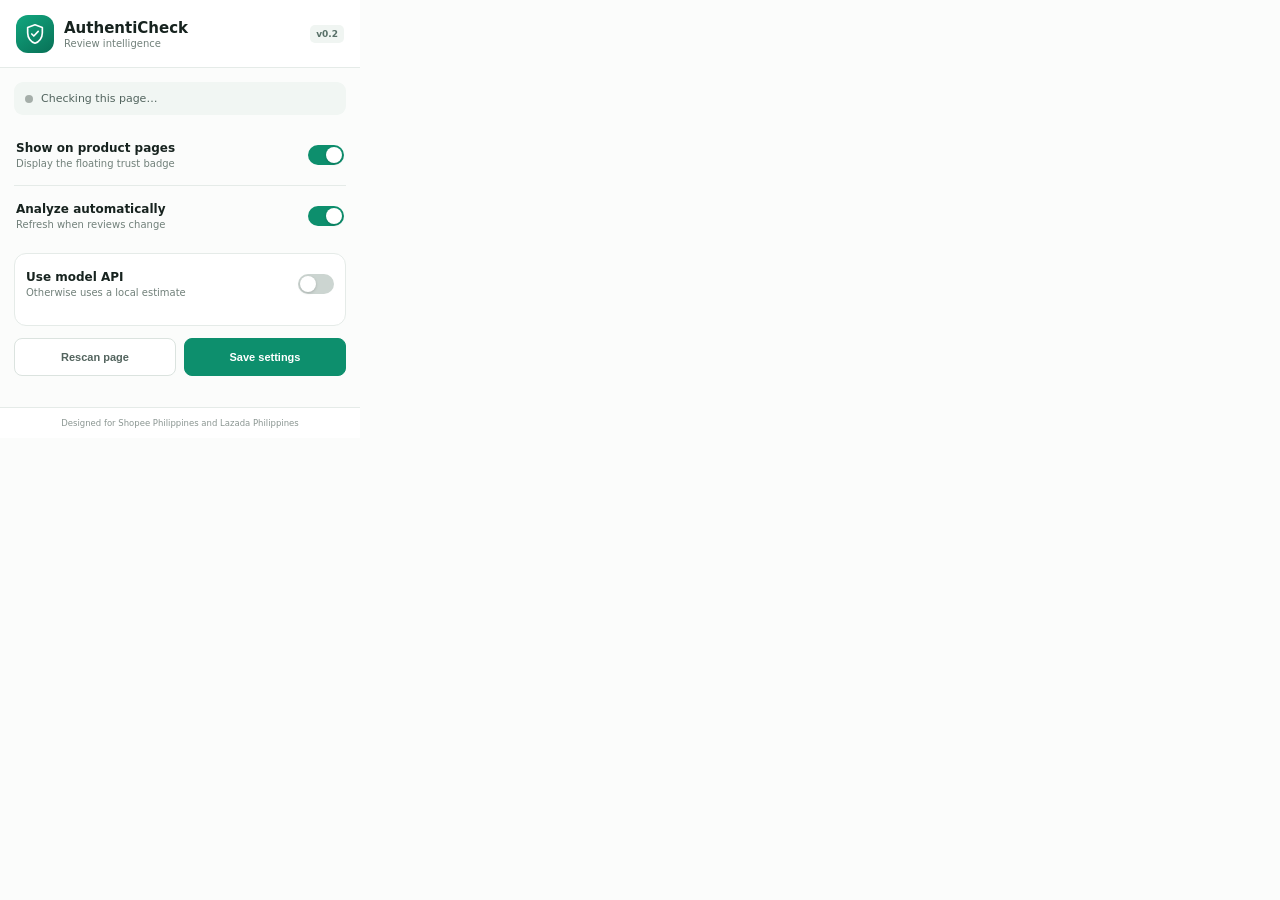
==== extension/popup.html @ 3b3127de "Strengthen local API and review UX This update hardens the local model API contract with endpoint va" ====
<!doctype html>
<html lang="en">
  <head>
    <meta charset="UTF-8" />
    <meta name="viewport" content="width=device-width, initial-scale=1" />
    <title>AuthentiCheck</title>
    <link rel="stylesheet" href="popup.css" />
  </head>
  <body>
    <header>
      <span class="logo">
        <svg viewBox="0 0 24 24"><path d="m12 2 8 3v6c0 5.1-3.4 9.6-8 11-4.6-1.4-8-5.9-8-11V5l8-3Z"/><path d="m8.5 12 2.2 2.2 4.8-5"/></svg>
      </span>
      <div><strong>AuthentiCheck</strong><small>Review intelligence</small></div>
      <span class="version">v0.2</span>
    </header>

    <main>
      <div class="support" id="supportState"><i></i><span>Checking this page…</span></div>

      <label class="setting">
        <span><strong>Show on product pages</strong><small>Display the floating trust badge</small></span>
        <input type="checkbox" id="enabled" checked />
        <i class="toggle"></i>
      </label>

      <label class="setting">
        <span><strong>Analyze automatically</strong><small>Refresh when reviews change</small></span>
        <input type="checkbox" id="autoAnalyze" checked />
        <i class="toggle"></i>
      </label>

      <div class="api-card">
        <label class="setting api-switch">
          <span><strong>Use model API</strong><small>Otherwise uses a local estimate</small></span>
          <input type="checkbox" id="useApi" />
          <i class="toggle"></i>
        </label>
        <label class="endpoint" id="endpointWrap">
          <span>Local API endpoint</span>
          <input id="apiEndpoint" type="url" value="http://127.0.0.1:8000/analyze" />
          <small class="api-note">If the model is unavailable, the panel will show an error and let you explicitly choose a heuristic preview.</small>
        </label>
      </div>

      <div class="actions">
        <button class="secondary" id="rescan">Rescan page</button>
        <button class="primary" id="save">Save settings</button>
      </div>
      <p class="notice" id="notice">Settings saved</p>
    </main>

    <footer>Designed for Shopee Philippines and Lazada Philippines</footer>
    <script src="popup.js"></script>
  </body>
</html>
---- extension/popup.css ----
:root { --ink:#17231f; --muted:#71807a; --green:#0d8f6d; --soft:#eaf7f2; --line:#e5ebe8; }
* { box-sizing:border-box; }
body { width:360px; margin:0; color:var(--ink); background:#fbfcfb; font-family:Inter,ui-sans-serif,system-ui,-apple-system,"Segoe UI",sans-serif; }
svg { width:22px; fill:none; stroke:currentColor; stroke-width:1.8; stroke-linecap:round; stroke-linejoin:round; }
header { height:68px; display:flex; align-items:center; gap:10px; padding:0 16px; background:white; border-bottom:1px solid var(--line); }
.logo { width:38px; height:38px; display:grid; place-items:center; color:white; background:linear-gradient(145deg,#12a77f,#087056); border-radius:12px; }
header div { display:flex; flex:1; flex-direction:column; } header strong { font-size:15px; } header small { margin-top:1px; color:var(--muted); font-size:10px; }.version { padding:4px 6px; color:#587068; background:#f0f5f2; border-radius:5px; font-size:9px; font-weight:700; }
main { padding:14px; }.support { display:flex; align-items:center; gap:8px; margin-bottom:10px; padding:10px 11px; color:#52645e; background:#f1f6f3; border-radius:9px; font-size:11px; }.support i { width:8px; height:8px; background:#a5aea9; border-radius:50%; }.support.ok i { background:var(--green); box-shadow:0 0 0 4px rgba(13,143,109,.1); }.support.unsupported { color:#805f31; background:#fff7e9; }.support.unsupported i { background:#e6a43d; }
.setting { min-height:60px; position:relative; display:flex; align-items:center; padding:10px 2px; cursor:pointer; }.setting + .setting { border-top:1px solid var(--line); }.setting > span { display:flex; flex:1; flex-direction:column; }.setting strong { font-size:12px; }.setting small { margin-top:3px; color:var(--muted); font-size:10px; }.setting input { position:absolute; opacity:0; }.toggle { width:36px; height:20px; position:relative; background:#ccd5d1; border-radius:20px; transition:.2s; }.toggle:after { content:""; width:16px; height:16px; position:absolute; top:2px; left:2px; background:white; border-radius:50%; box-shadow:0 1px 3px rgba(0,0,0,.18); transition:.2s; }.setting input:checked + .toggle { background:var(--green); }.setting input:checked + .toggle:after { transform:translateX(16px); }
.api-card { margin-top:8px; padding:0 11px 11px; background:white; border:1px solid var(--line); border-radius:12px; }.api-switch { padding-left:0; padding-right:0; }.endpoint { display:none; flex-direction:column; gap:6px; padding-top:8px; border-top:1px solid var(--line); }.endpoint.visible { display:flex; }.endpoint span { color:var(--muted); font-size:9px; font-weight:700; text-transform:uppercase; letter-spacing:.06em; }.endpoint input { width:100%; height:34px; padding:0 9px; color:#40504a; background:#f8faf9; border:1px solid #dce4e0; border-radius:7px; font-size:10px; outline:none; }.endpoint input:focus { border-color:var(--green); box-shadow:0 0 0 3px rgba(13,143,109,.1); }
.api-note { color:#7c8984; font-size:8.5px; line-height:1.4; }
.actions { display:grid; grid-template-columns:1fr 1fr; gap:8px; margin-top:12px; }.actions button { height:38px; border-radius:8px; font-size:11px; font-weight:700; cursor:pointer; }.secondary { color:#53645e; background:white; border:1px solid #dbe3df; }.primary { color:white; background:var(--green); border:1px solid var(--green); }.notice { height:14px; margin:8px 0 -5px; color:var(--green); text-align:center; font-size:9px; opacity:0; transition:.2s; }.notice.show { opacity:1; }
footer { padding:10px 14px; color:#8b9692; background:white; border-top:1px solid var(--line); text-align:center; font-size:8.5px; }
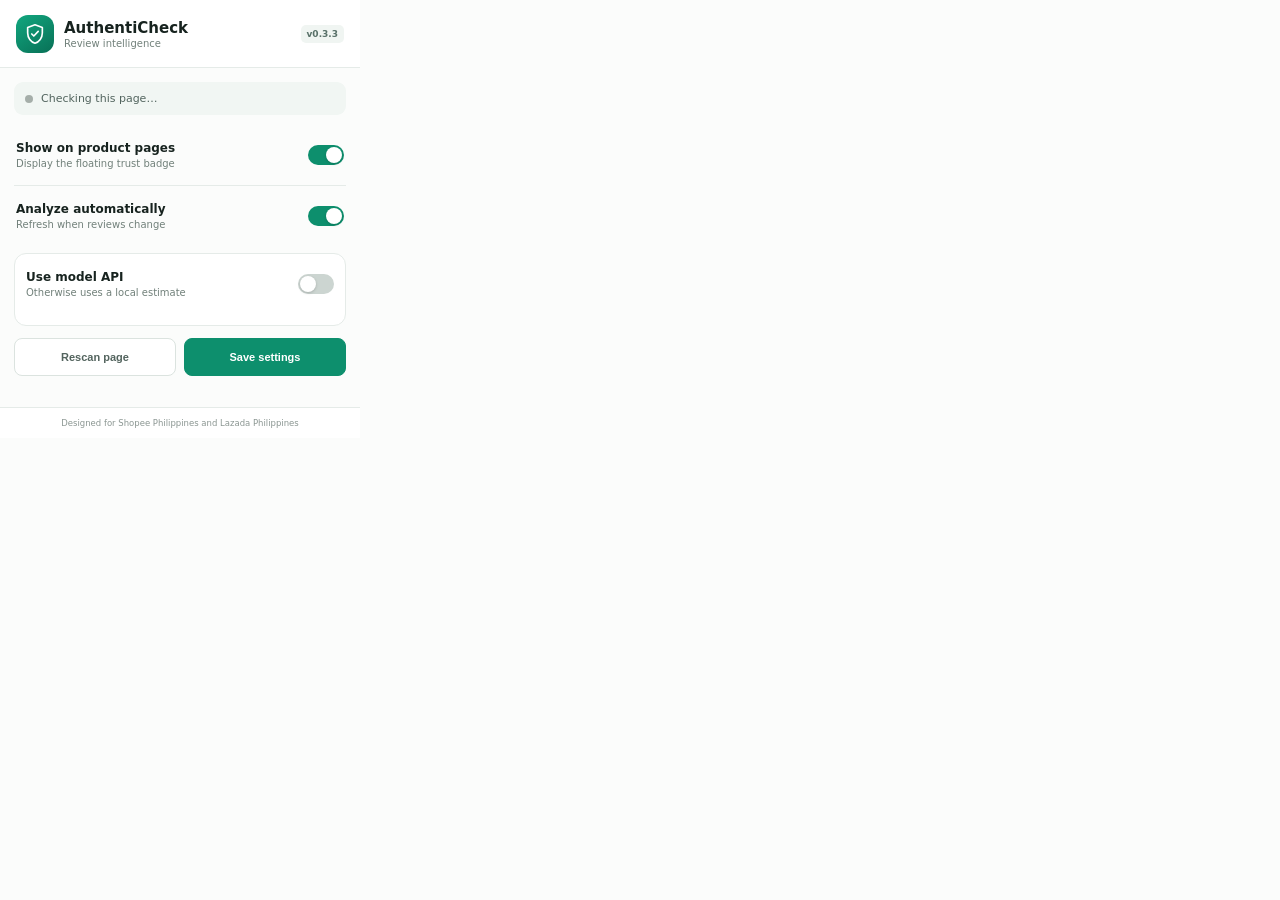
==== commit b93ce461: "fix: display incomplete buyer reviews" ====
--- a/extension/popup.html
+++ b/extension/popup.html
@@ -12,7 +12,7 @@
         <svg viewBox="0 0 24 24"><path d="m12 2 8 3v6c0 5.1-3.4 9.6-8 11-4.6-1.4-8-5.9-8-11V5l8-3Z"/><path d="m8.5 12 2.2 2.2 4.8-5"/></svg>
       </span>
       <div><strong>AuthentiCheck</strong><small>Review intelligence</small></div>
-      <span class="version">v0.2</span>
+      <span class="version">v0.3.3</span>
     </header>
 
     <main>
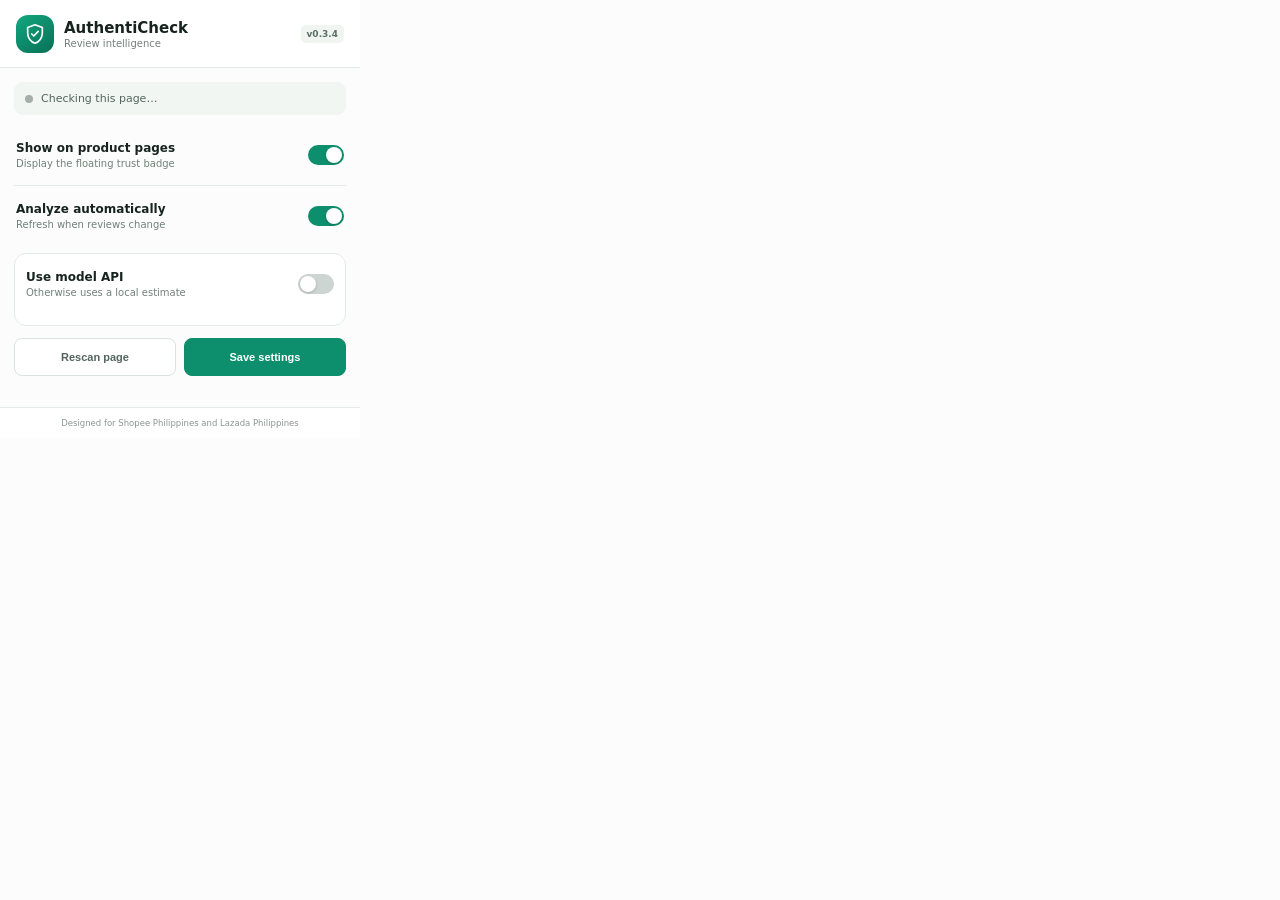
==== commit b194450a: "fix: preserve Shopee review text" ====
--- a/extension/popup.html
+++ b/extension/popup.html
@@ -12,7 +12,7 @@
         <svg viewBox="0 0 24 24"><path d="m12 2 8 3v6c0 5.1-3.4 9.6-8 11-4.6-1.4-8-5.9-8-11V5l8-3Z"/><path d="m8.5 12 2.2 2.2 4.8-5"/></svg>
       </span>
       <div><strong>AuthentiCheck</strong><small>Review intelligence</small></div>
-      <span class="version">v0.3.3</span>
+      <span class="version">v0.3.4</span>
     </header>
 
     <main>
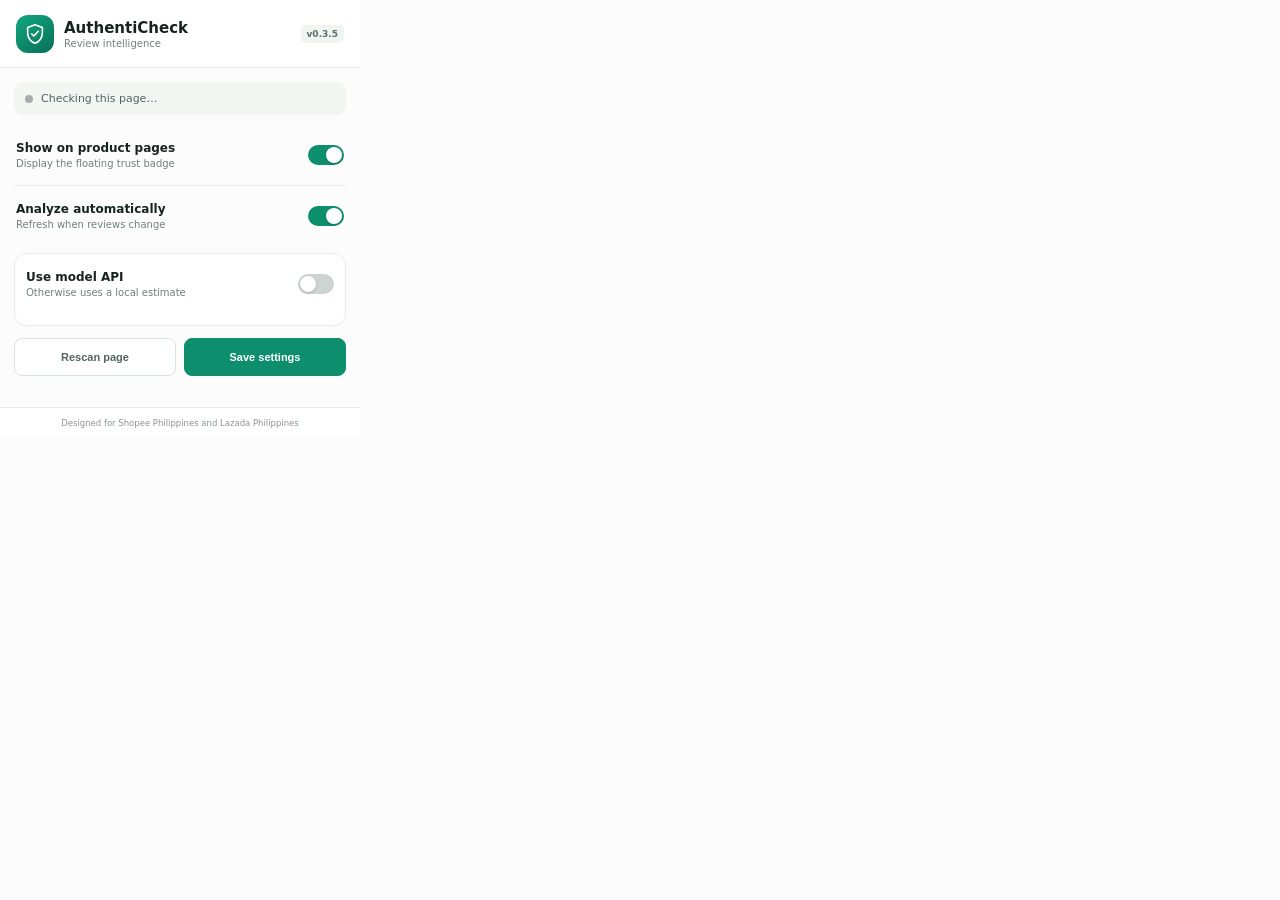
==== commit b34a753e: "fix: rescan when review text loads" ====
--- a/extension/popup.html
+++ b/extension/popup.html
@@ -12,7 +12,7 @@
         <svg viewBox="0 0 24 24"><path d="m12 2 8 3v6c0 5.1-3.4 9.6-8 11-4.6-1.4-8-5.9-8-11V5l8-3Z"/><path d="m8.5 12 2.2 2.2 4.8-5"/></svg>
       </span>
       <div><strong>AuthentiCheck</strong><small>Review intelligence</small></div>
-      <span class="version">v0.3.4</span>
+      <span class="version">v0.3.5</span>
     </header>
 
     <main>
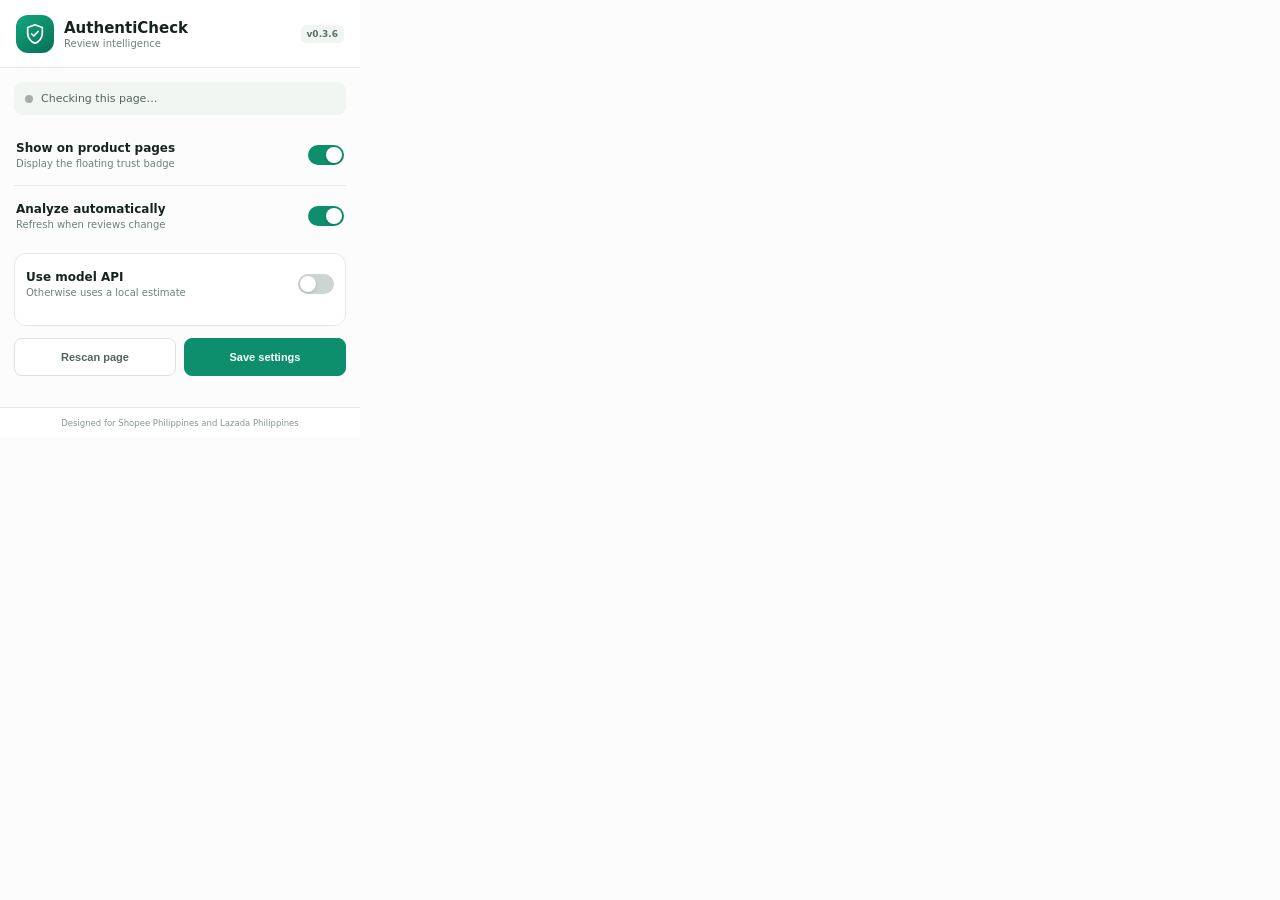
==== commit 19716232: "fix: ignore Shopee rating filter controls" ====
--- a/extension/popup.html
+++ b/extension/popup.html
@@ -12,7 +12,7 @@
         <svg viewBox="0 0 24 24"><path d="m12 2 8 3v6c0 5.1-3.4 9.6-8 11-4.6-1.4-8-5.9-8-11V5l8-3Z"/><path d="m8.5 12 2.2 2.2 4.8-5"/></svg>
       </span>
       <div><strong>AuthentiCheck</strong><small>Review intelligence</small></div>
-      <span class="version">v0.3.5</span>
+      <span class="version">v0.3.6</span>
     </header>
 
     <main>
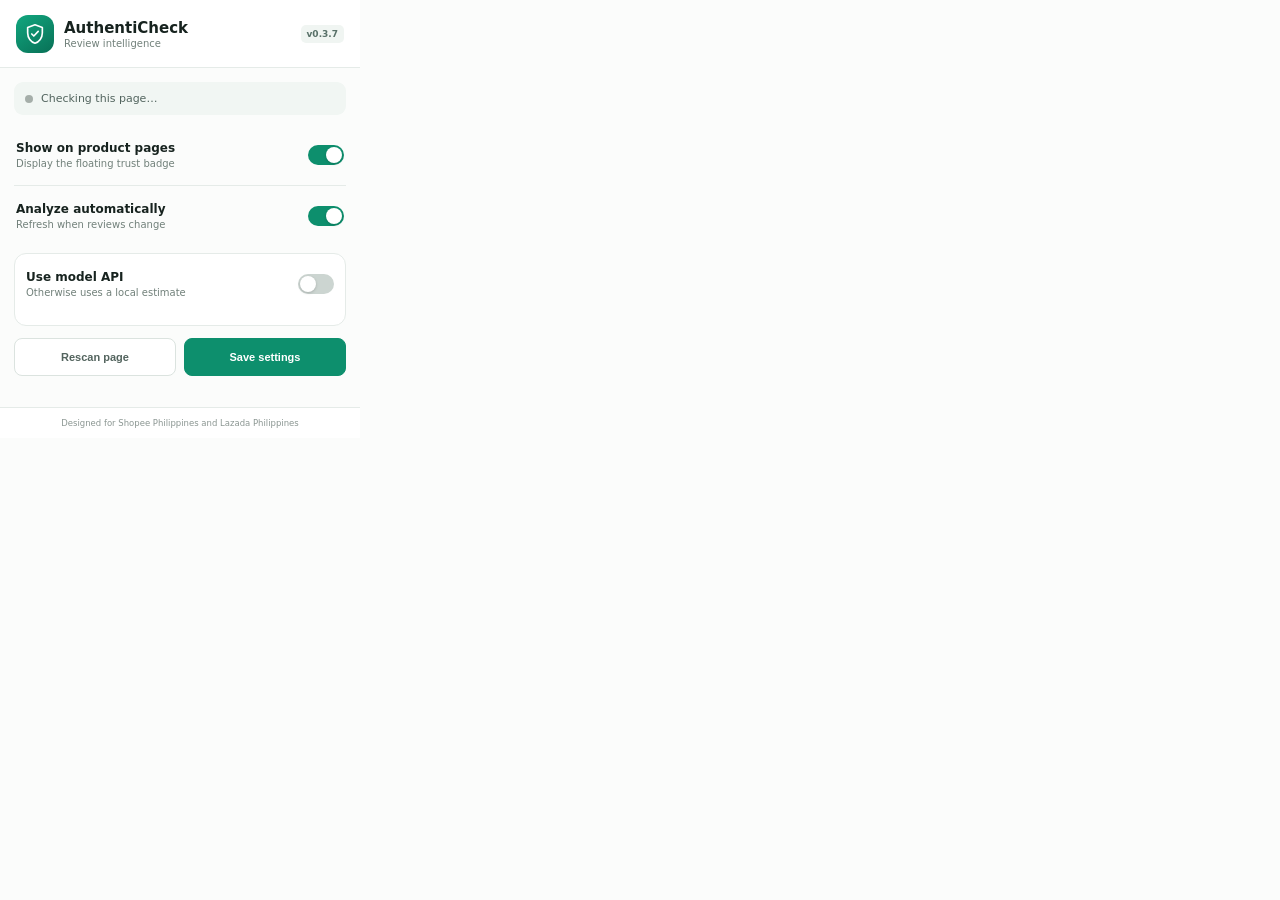
==== commit 352feb30: "fix: clarify deceptive review classification" ====
--- a/extension/popup.html
+++ b/extension/popup.html
@@ -12,7 +12,7 @@
         <svg viewBox="0 0 24 24"><path d="m12 2 8 3v6c0 5.1-3.4 9.6-8 11-4.6-1.4-8-5.9-8-11V5l8-3Z"/><path d="m8.5 12 2.2 2.2 4.8-5"/></svg>
       </span>
       <div><strong>AuthentiCheck</strong><small>Review intelligence</small></div>
-      <span class="version">v0.3.6</span>
+      <span class="version">v0.3.7</span>
     </header>
 
     <main>
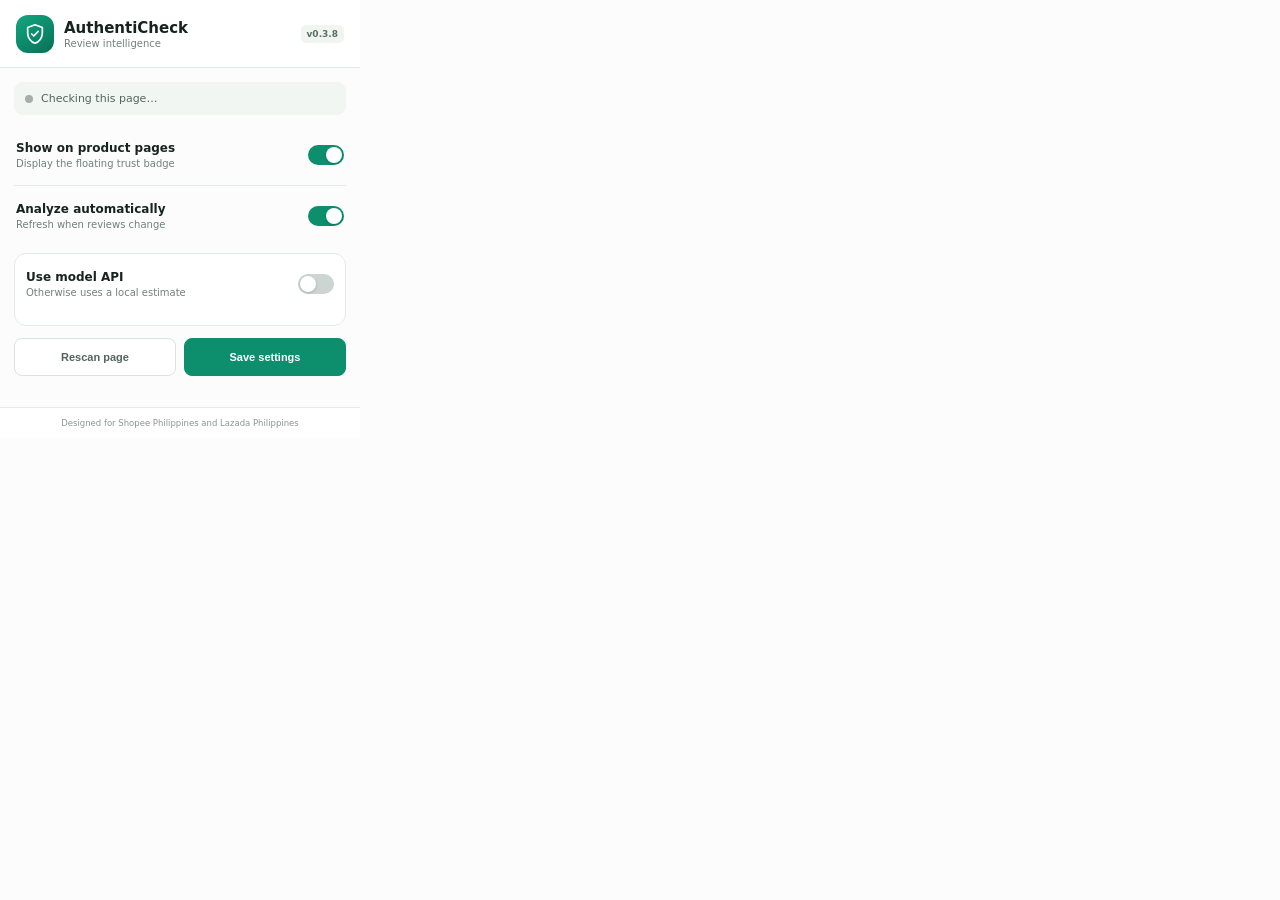
==== commit d615756f: "fix: handle invalidated extension context" ====
--- a/extension/popup.html
+++ b/extension/popup.html
@@ -12,7 +12,7 @@
         <svg viewBox="0 0 24 24"><path d="m12 2 8 3v6c0 5.1-3.4 9.6-8 11-4.6-1.4-8-5.9-8-11V5l8-3Z"/><path d="m8.5 12 2.2 2.2 4.8-5"/></svg>
       </span>
       <div><strong>AuthentiCheck</strong><small>Review intelligence</small></div>
-      <span class="version">v0.3.7</span>
+      <span class="version">v0.3.8</span>
     </header>
 
     <main>
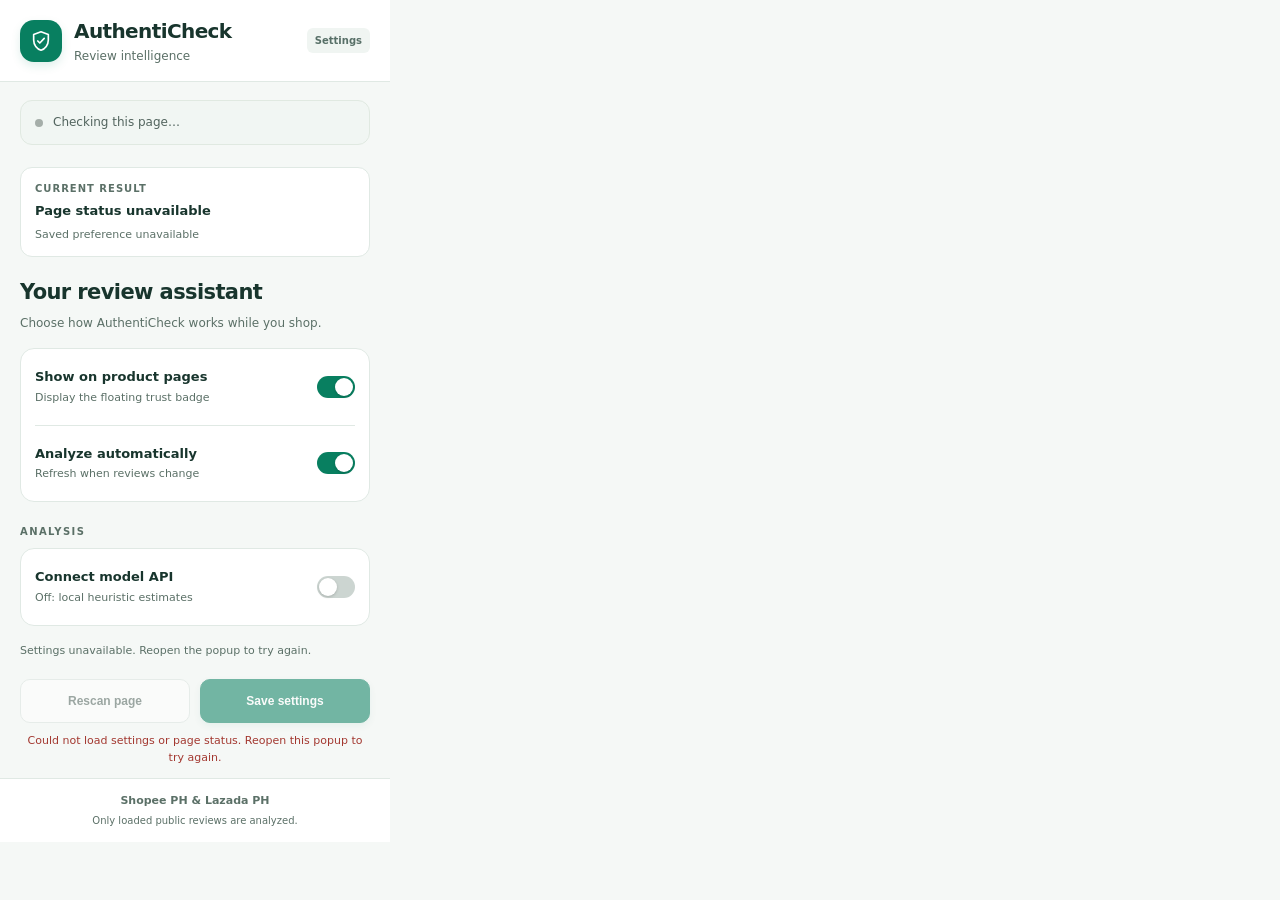
==== commit 8a13aaca: "Enhance review extraction and UI tests - Added username extraction for reviews, including handling o" ====
--- a/extension/popup.html
+++ b/extension/popup.html
@@ -12,12 +12,19 @@
         <svg viewBox="0 0 24 24"><path d="m12 2 8 3v6c0 5.1-3.4 9.6-8 11-4.6-1.4-8-5.9-8-11V5l8-3Z"/><path d="m8.5 12 2.2 2.2 4.8-5"/></svg>
       </span>
       <div><strong>AuthentiCheck</strong><small>Review intelligence</small></div>
-      <span class="version">v0.3.8</span>
+      <span class="version">Settings</span>
     </header>
 
     <main>
-      <div class="support" id="supportState"><i></i><span>Checking this page…</span></div>
-
+      <div class="support" id="supportState" role="status"><i aria-hidden="true"></i><span>Checking this page…</span></div>
+      <section class="mode-state" aria-label="Analysis mode">
+        <span>Current result</span><strong id="currentMode">Checking…</strong>
+        <small id="savedMode">Loading saved preference…</small>
+      </section>
+      <section class="preferences" aria-labelledby="preferencesTitle">
+      <h1 id="preferencesTitle">Your review assistant</h1>
+      <p class="intro">Choose how AuthentiCheck works while you shop.</p>
+      <div class="settings-card">
       <label class="setting">
         <span><strong>Show on product pages</strong><small>Display the floating trust badge</small></span>
         <input type="checkbox" id="enabled" checked />
@@ -29,28 +36,33 @@
         <input type="checkbox" id="autoAnalyze" checked />
         <i class="toggle"></i>
       </label>
-
+      </div>
+      </section>
+      <h2 class="section-label">Analysis</h2>
       <div class="api-card">
         <label class="setting api-switch">
-          <span><strong>Use model API</strong><small>Otherwise uses a local estimate</small></span>
+          <span><strong>Connect model API</strong><small>Off: local heuristic estimates</small></span>
           <input type="checkbox" id="useApi" />
           <i class="toggle"></i>
         </label>
         <label class="endpoint" id="endpointWrap">
           <span>Local API endpoint</span>
-          <input id="apiEndpoint" type="url" value="http://127.0.0.1:8000/analyze" />
+          <input id="apiEndpoint" type="url" value="http://127.0.0.1:8000/analyze" aria-describedby="endpointHelp endpointError" spellcheck="false" />
+          <small id="endpointHelp" class="api-note">Use HTTP with localhost or 127.0.0.1.</small>
+          <small id="endpointError" class="field-error" hidden></small>
           <small class="api-note">If the model is unavailable, the panel will show an error and let you explicitly choose a heuristic preview.</small>
         </label>
       </div>
 
+      <p class="settings-state" id="settingsState" role="status" aria-live="polite">Loading settings…</p>
       <div class="actions">
-        <button class="secondary" id="rescan">Rescan page</button>
-        <button class="primary" id="save">Save settings</button>
+        <button class="secondary" id="rescan" disabled>Rescan page</button>
+        <button class="primary" id="save" disabled>Save settings</button>
       </div>
-      <p class="notice" id="notice">Settings saved</p>
+      <p class="notice" id="notice" role="status" aria-live="polite" aria-atomic="true"></p>
     </main>
 
-    <footer>Designed for Shopee Philippines and Lazada Philippines</footer>
+    <footer><strong>Shopee PH &amp; Lazada PH</strong><span>Only loaded public reviews are analyzed.</span></footer>
     <script src="popup.js"></script>
   </body>
 </html>
--- a/extension/popup.css
+++ b/extension/popup.css
@@ -1,13 +1,76 @@
 :root { --ink:#17231f; --muted:#71807a; --green:#0d8f6d; --soft:#eaf7f2; --line:#e5ebe8; }
 * { box-sizing:border-box; }
-body { width:360px; margin:0; color:var(--ink); background:#fbfcfb; font-family:Inter,ui-sans-serif,system-ui,-apple-system,"Segoe UI",sans-serif; }
+body { width:390px; margin:0; color:var(--ink); background:#fbfcfb; font-family:Inter,ui-sans-serif,system-ui,-apple-system,"Segoe UI",sans-serif; }
 svg { width:22px; fill:none; stroke:currentColor; stroke-width:1.8; stroke-linecap:round; stroke-linejoin:round; }
 header { height:68px; display:flex; align-items:center; gap:10px; padding:0 16px; background:white; border-bottom:1px solid var(--line); }
 .logo { width:38px; height:38px; display:grid; place-items:center; color:white; background:linear-gradient(145deg,#12a77f,#087056); border-radius:12px; }
-header div { display:flex; flex:1; flex-direction:column; } header strong { font-size:15px; } header small { margin-top:1px; color:var(--muted); font-size:10px; }.version { padding:4px 6px; color:#587068; background:#f0f5f2; border-radius:5px; font-size:9px; font-weight:700; }
-main { padding:14px; }.support { display:flex; align-items:center; gap:8px; margin-bottom:10px; padding:10px 11px; color:#52645e; background:#f1f6f3; border-radius:9px; font-size:11px; }.support i { width:8px; height:8px; background:#a5aea9; border-radius:50%; }.support.ok i { background:var(--green); box-shadow:0 0 0 4px rgba(13,143,109,.1); }.support.unsupported { color:#805f31; background:#fff7e9; }.support.unsupported i { background:#e6a43d; }
-.setting { min-height:60px; position:relative; display:flex; align-items:center; padding:10px 2px; cursor:pointer; }.setting + .setting { border-top:1px solid var(--line); }.setting > span { display:flex; flex:1; flex-direction:column; }.setting strong { font-size:12px; }.setting small { margin-top:3px; color:var(--muted); font-size:10px; }.setting input { position:absolute; opacity:0; }.toggle { width:36px; height:20px; position:relative; background:#ccd5d1; border-radius:20px; transition:.2s; }.toggle:after { content:""; width:16px; height:16px; position:absolute; top:2px; left:2px; background:white; border-radius:50%; box-shadow:0 1px 3px rgba(0,0,0,.18); transition:.2s; }.setting input:checked + .toggle { background:var(--green); }.setting input:checked + .toggle:after { transform:translateX(16px); }
-.api-card { margin-top:8px; padding:0 11px 11px; background:white; border:1px solid var(--line); border-radius:12px; }.api-switch { padding-left:0; padding-right:0; }.endpoint { display:none; flex-direction:column; gap:6px; padding-top:8px; border-top:1px solid var(--line); }.endpoint.visible { display:flex; }.endpoint span { color:var(--muted); font-size:9px; font-weight:700; text-transform:uppercase; letter-spacing:.06em; }.endpoint input { width:100%; height:34px; padding:0 9px; color:#40504a; background:#f8faf9; border:1px solid #dce4e0; border-radius:7px; font-size:10px; outline:none; }.endpoint input:focus { border-color:var(--green); box-shadow:0 0 0 3px rgba(13,143,109,.1); }
-.api-note { color:#7c8984; font-size:8.5px; line-height:1.4; }
-.actions { display:grid; grid-template-columns:1fr 1fr; gap:8px; margin-top:12px; }.actions button { height:38px; border-radius:8px; font-size:11px; font-weight:700; cursor:pointer; }.secondary { color:#53645e; background:white; border:1px solid #dbe3df; }.primary { color:white; background:var(--green); border:1px solid var(--green); }.notice { height:14px; margin:8px 0 -5px; color:var(--green); text-align:center; font-size:9px; opacity:0; transition:.2s; }.notice.show { opacity:1; }
-footer { padding:10px 14px; color:#8b9692; background:white; border-top:1px solid var(--line); text-align:center; font-size:8.5px; }
+header div { display:flex; flex:1; flex-direction:column; } header strong { font-size:18px; } header small { margin-top:1px; color:var(--muted); font-size:12px; }.version { padding:4px 6px; color:#587068; background:#f0f5f2; border-radius:5px; font-size:12px; font-weight:700; }
+main { padding:14px; }.support { display:flex; align-items:center; gap:8px; margin-bottom:10px; padding:10px 11px; color:#52645e; background:#f1f6f3; border-radius:9px; font-size:13.2px; }.support i { width:8px; height:8px; background:#a5aea9; border-radius:50%; }.support.ok i { background:var(--green); box-shadow:0 0 0 4px rgba(13,143,109,.1); }.support.unsupported { color:#805f31; background:#fff7e9; }.support.unsupported i { background:#e6a43d; }
+.setting { min-height:60px; position:relative; display:flex; align-items:center; padding:10px 2px; cursor:pointer; }.setting + .setting { border-top:1px solid var(--line); }.setting > span { display:flex; flex:1; flex-direction:column; }.setting strong { font-size:14.4px; }.setting small { margin-top:3px; color:var(--muted); font-size:12px; }.setting input { position:absolute; opacity:0; }.toggle { width:36px; height:20px; position:relative; background:#ccd5d1; border-radius:20px; transition:.2s; }.toggle:after { content:""; width:16px; height:16px; position:absolute; top:2px; left:2px; background:white; border-radius:50%; box-shadow:0 1px 3px rgba(0,0,0,.18); transition:.2s; }.setting input:checked + .toggle { background:var(--green); }.setting input:checked + .toggle:after { transform:translateX(16px); }
+.api-card { margin-top:8px; padding:0 11px 11px; background:white; border:1px solid var(--line); border-radius:12px; }.api-switch { padding-left:0; padding-right:0; }.endpoint { display:none; flex-direction:column; gap:6px; padding-top:8px; border-top:1px solid var(--line); }.endpoint.visible { display:flex; }.endpoint span { color:var(--muted); font-size:12px; font-weight:700; text-transform:uppercase; letter-spacing:.06em; }.endpoint input { width:100%; height:34px; padding:0 9px; color:#40504a; background:#f8faf9; border:1px solid #dce4e0; border-radius:7px; font-size:12px; outline:none; }.endpoint input:focus { border-color:var(--green); box-shadow:0 0 0 3px rgba(13,143,109,.1); }
+.api-note { color:#7c8984; font-size:12px; line-height:1.4; }
+.actions { display:grid; grid-template-columns:1fr 1fr; gap:8px; margin-top:12px; }.actions button { height:38px; border-radius:8px; font-size:13.2px; font-weight:700; cursor:pointer; }.secondary { color:#53645e; background:white; border:1px solid #dbe3df; }.primary { color:white; background:var(--green); border:1px solid var(--green); }.notice { height:14px; margin:8px 0 -5px; color:var(--green); text-align:center; font-size:12px; opacity:0; transition:.2s; }.notice.show { opacity:1; }
+footer { padding:10px 14px; color:#8b9692; background:white; border-top:1px solid var(--line); text-align:center; font-size:12px; }
+
+body { font-size:14px; line-height:1.5; }
+main { padding:18px; }
+.setting { min-height:72px; gap:12px; }
+.setting strong { font-size:14px; }
+.setting small, .api-note { font-size:12px; line-height:1.5; }
+.endpoint input, .actions button { min-height:44px; height:auto; padding:10px; font-size:14px; }
+.actions button:focus-visible, .setting input:focus-visible + .toggle { outline:3px solid var(--green); outline-offset:3px; }
+.notice { height:auto; min-height:20px; }
+footer { color:#52645c; }
+.support i { flex-shrink:0; }
+.field-error, .notice.error { color:#a33830; }
+.endpoint input[aria-invalid="true"] { border-color:#a33830; }
+.actions button:disabled { opacity:.55; cursor:wait; }
+.secondary:disabled { cursor:not-allowed; }
+.actions button:not(:disabled):hover { filter:brightness(.96); }
+.notice { line-height:1.5; }
+@media (prefers-reduced-motion:reduce) { *, *::after { transition:none!important; } }
+
+/* Match the analysis panel's product styling. */
+:root { --ink:#18352d; --muted:#5b7067; --green:#087f60; --line:#e0e9e4; }
+body { width:390px; background:#f5f8f6; }
+header { height:82px; padding:0 20px; gap:12px; }
+.logo { width:42px; height:42px; border-radius:14px; background:var(--green); box-shadow:0 4px 10px #087f6020; }
+header strong { font-size:20px; letter-spacing:-.6px; }
+.version { padding:5px 8px; font-size:10px; font-weight:600; border-radius:6px; }
+main { padding:18px 20px 12px; }
+.support { gap:10px; margin:0 0 22px; padding:12px 14px; border:1px solid #e0e9e1; border-radius:12px; font-size:12px; line-height:1.6; }
+.support.unsupported { border-color:#f0e4c9; }
+.preferences h1 { margin:0; font-size:21px; font-weight:700; letter-spacing:-.6px; }
+.intro { margin:5px 0 16px; color:var(--muted); font-size:12px; }
+.settings-card { padding:0 14px; background:#fff; border:1px solid var(--line); border-radius:14px; }
+.setting { min-height:76px; padding:14px 0; }
+.setting strong { font-size:13px; font-weight:650; }
+.setting small { color:var(--muted); font-size:11px; }
+.toggle { flex-shrink:0; width:38px; height:22px; }
+.toggle:after { width:18px; height:18px; }
+.section-label { margin:22px 0 9px; color:var(--muted); font-size:10px; font-weight:700; letter-spacing:1.4px; text-transform:uppercase; }
+.api-card { margin:0; padding:0 14px; border-radius:14px; }
+.endpoint { padding:12px 0 16px; gap:8px; }
+.endpoint span { font-size:10px; letter-spacing:.8px; }
+.endpoint input { background:#f7faf8; border-radius:9px; font-family:ui-monospace,Consolas,monospace; font-size:12px; }
+.api-note { color:var(--muted); font-size:11px; }
+.actions { margin-top:20px; gap:10px; }
+.actions button { min-height:44px; border-radius:10px; font-size:12px; }
+.primary { box-shadow:0 3px 6px #087f601a; }
+.notice { margin:10px 0 0; font-size:11px; }
+footer { display:flex; flex-direction:column; gap:3px; padding:14px 20px; color:var(--muted); font-size:10px; }
+footer strong { font-size:11px; font-weight:600; }
+
+body { width:min(390px,100vw); }
+.mode-state { display:flex; flex-direction:column; gap:5px; margin:0 0 20px; padding:13px 14px; background:#fff; border:1px solid var(--line); border-radius:12px; }
+.mode-state > span { color:var(--muted); font-size:10px; font-weight:700; text-transform:uppercase; letter-spacing:1px; }
+.mode-state strong { color:var(--ink); font-size:13px; line-height:1.5; overflow-wrap:anywhere; }
+.mode-state small { color:var(--muted); font-size:11px; line-height:1.6; }
+.settings-state { margin:16px 0 0; color:var(--muted); font-size:11px; line-height:1.6; }
+.settings-state.dirty { color:#805f25; }
+.setting input:disabled + .toggle { opacity:.55; }
+@media (max-width:360px) {
+  header { padding:0 14px; }
+  main { padding:14px; }
+  .version { display:none; }
+}
